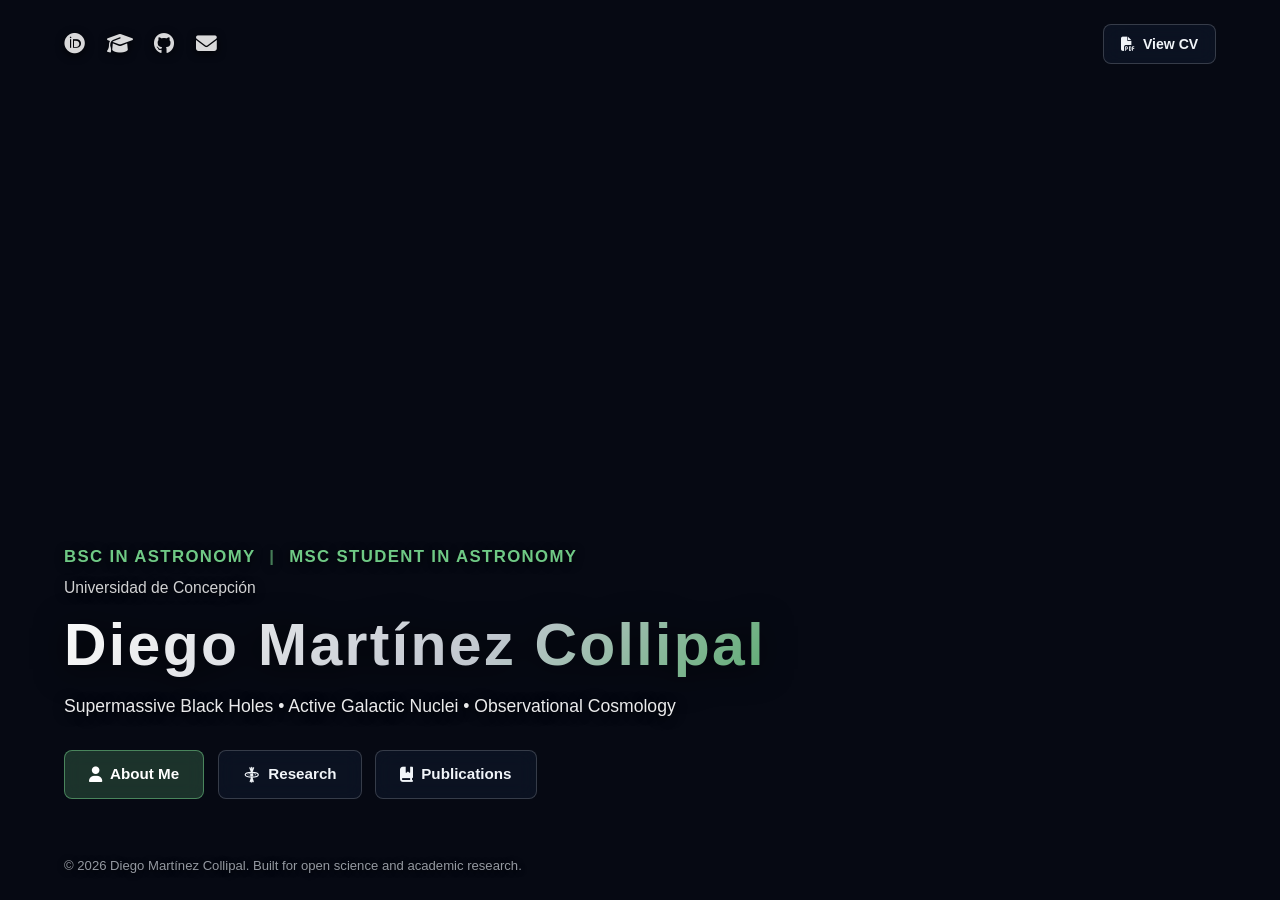
==== index.html @ 274dfdd7 "Add files via upload" ====
<!DOCTYPE html>
<html lang="en">
<head>
    <meta charset="UTF-8">
    <meta name="viewport" content="width=device-width, initial-scale=1.0">
    <meta name="description" content="Academic website of Diego Martínez Collipal - BSc in Astronomy | MSc Student in Astronomy & Astrophysics.">
    <title>Diego Martínez Collipal | Astronomy & Astrophysics</title>
    <link rel="stylesheet" href="styles.css">
    <link rel="stylesheet" href="https://cdnjs.cloudflare.com/ajax/libs/font-awesome/6.5.1/css/all.min.css">
</head>
<body class="page-with-bg home-body">

    <!-- Barra superior minimalista solo con redes y CV -->
    <header class="home-topbar">
        <div class="home-socials">
            <a href="https://orcid.org/0009-0004-4993-5656" target="_blank" rel="noopener" title="ORCID"><i class="fa-brands fa-orcid"></i></a>
            <a href="https://ui.adsabs.harvard.edu/search/fq=%7B!type%3Daqp%20v%3D%24fq_database%7D&fq_database=(database%3Aastronomy%20OR%20database%3Aphysics)&q=%20author%3A%22Martinez%20Collipal%22&sort=date%20desc%2C%20bibcode%20desc&p_=0" target="_blank" rel="noopener" title="NASA/ADS"><i class="fa-solid fa-graduation-cap"></i></a>
            <a href="https://github.com/DiegoMartinez-astro" target="_blank" rel="noopener" title="GitHub"><i class="fa-brands fa-github"></i></a>
            <a href="mailto:diego.collipal10@gmail.com" title="Email"><i class="fa-solid fa-envelope"></i></a>
        </div>
        <a href="CV.pdf" target="_blank" rel="noopener" class="home-btn home-btn-outline btn-sm">
            <i class="fa-solid fa-file-pdf"></i> View CV
        </a>
    </header>

    <!-- Contenido flotante sin tarjeta para dejar ver el fondo -->
    <main class="home-hero-open">
        <div class="home-identity">
            <p class="home-credentials">
                BSc in Astronomy <span class="sep">|</span> MSc Student in Astronomy
            </p>
            <p class="home-institution">Universidad de Concepción</p>

            <h1 class="interactive-hero-name">Diego Martínez Collipal</h1>

            <p class="home-tagline">
                Supermassive Black Holes &bull; Active Galactic Nuclei &bull; Observational Cosmology
            </p>

            <!-- Navegación principal limpia -->
            <nav class="home-cta-group">
                <a href="about.html" class="home-btn home-btn-primary">
                    <i class="fa-solid fa-user"></i> About Me
                </a>

                <a href="research.html" class="home-btn home-btn-secondary">
                    <svg class="nav-svg-icon" viewBox="0 0 24 24" fill="none" xmlns="http://www.w3.org/2000/svg">
                        <path d="M12 9V2M9.5 2.5L12 9L14.5 2.5" stroke="currentColor" stroke-width="1.8" stroke-linecap="round" stroke-linejoin="round"/>
                        <path d="M12 15V22M10 21.5L12 15L14 21.5" stroke="currentColor" stroke-width="1.8" stroke-linecap="round" stroke-linejoin="round"/>
                        <ellipse cx="12" cy="12" rx="9" ry="3.2" stroke="currentColor" stroke-width="1.6" stroke-linecap="round"/>
                        <ellipse cx="12" cy="12" rx="5.2" ry="1.8" stroke="currentColor" stroke-width="1.2" stroke-dasharray="1.5 2"/>
                        <circle cx="12" cy="12" r="2.2" fill="currentColor"/>
                    </svg>
                    Research
                </a>

                <a href="publications.html" class="home-btn home-btn-secondary">
                    <i class="fa-solid fa-book-bookmark"></i> Publications
                </a>
            </nav>
        </div>
    </main>

    <!-- Footer Discreto -->
    <footer class="home-footer">
        <p>&copy; 2026 Diego Martínez Collipal. Built for open science and academic research.</p>
    </footer>

</body>
</html>
---- styles.css ----
/* ===========================
   BASIC RESET & VARIABLES
   =========================== */

* {
    margin: 0;
    padding: 0;
    box-sizing: border-box;
}

:root {
    --primary-color: #6fc985;          /* Verde/azul principal para acentos */
    --secondary-color: #f1f5f9;        /* Blanco grisáceo para títulos y encabezados */
    --text-color: #e2e8f0;             /* Gris muy claro/blanco para el texto de lectura */
    --light-bg: rgba(30, 41, 59, 0.7); /* Contenedores internos oscuros y translúcidos */
    --white: #ffffff;
    --border-color: rgba(255, 255, 255, 0.12); /* Bordes sutiles semitransparentes */

    /* Variables de Hover */
    --hover-color: #6fc985;
    --hover-bg: rgba(255, 255, 255, 0.08);
}

body {
    font-family: 'Arial', sans-serif;
    line-height: 1.6;
    color: var(--text-color);
    background-color: #060913;
}

/* ===========================
   BACKGROUND IMAGE & MAIN CARD
   =========================== */

body.page-with-bg {
    background-image: url('fondo.png');
    background-repeat: no-repeat;
    background-position: center center;
    background-attachment: fixed;
    background-size: cover;
}

.main-card {
    background: rgba(15, 23, 42, 0.62);
    backdrop-filter: blur(12px);
    -webkit-backdrop-filter: blur(12px);
    border: 1px solid rgba(255, 255, 255, 0.1);
    border-radius: 12px;
    padding: 2.5rem;
    margin: 2.5rem auto;
    max-width: 1100px;
    box-shadow: 0 10px 30px rgba(0, 0, 0, 0.5);
}

/* ===========================
   NAVIGATION BAR (INTERNAL PAGES)
   =========================== */

.navbar {
    background-color: rgba(12, 12, 14, 0.92);
    backdrop-filter: blur(8px);
    -webkit-backdrop-filter: blur(8px);
    color: var(--white);
    padding: 1rem 0;
    position: sticky;
    top: 0;
    z-index: 100;
    border-bottom: 1px solid rgba(255, 255, 255, 0.12);
    box-shadow: 0 2px 10px rgba(0, 0, 0, 0.6);
}

.nav-container {
    max-width: 1200px;
    margin: 0 auto;
    padding: 0 2rem;
    display: flex;
    justify-content: space-between;
    align-items: center;
}

.logo {
    color: var(--white);
    font-weight: 700;
    text-decoration: none;
    font-size: 1.25rem;
    transition: color 0.25s ease;
}

.logo:hover {
    color: var(--hover-color);
}

.nav-menu {
    display: flex;
    list-style: none;
    gap: 1.5rem;
}

.nav-menu a {
    color: #e5e7eb;
    text-decoration: none;
    font-weight: 500;
    padding: 0.4rem 0.75rem;
    border-radius: 6px;
    transition: color 0.25s ease, background-color 0.25s ease;
}

.nav-menu a:hover {
    color: var(--hover-color);
    background-color: var(--hover-bg);
}

.nav-menu a.active {
    color: var(--primary-color);
    background-color: rgba(96, 165, 250, 0.12);
}

/* ===========================
   MAIN CONTENT & HEADERS
   =========================== */

main {
    min-height: calc(100vh - 200px);
}

.container {
    max-width: 1200px;
    margin: 0 auto;
    padding: 2rem;
}

.section-header {
    border-bottom: 2px solid var(--border-color);
    padding-bottom: 1rem;
    margin-bottom: 2rem;
}

.section-header h2,
.content-section h2 {
    font-size: 2.2rem;
    color: var(--secondary-color);
    margin-bottom: 0.5rem;
}

.subtitle,
.gallery-item figcaption,
.side-gallery h4 {
    color: #94a3b8;
}

/* ===========================
   ABOUT PAGE LAYOUT (2 COLUMNS)
   =========================== */

.about-grid {
    display: grid;
    grid-template-columns: 350px 1fr;
    gap: 3rem;
    align-items: start;
}

.photos-sidebar {
    display: flex;
    flex-direction: column;
    gap: 1.5rem;
}

.profile-card {
    text-align: center;
    background: transparent;
    border: none;
    padding: 0;
    box-shadow: none;
}

.profile-photo {
    width: 100%;
    max-width: 300px;
    aspect-ratio: 1 / 1;
    object-fit: cover;
    border-radius: 50%;
    border: 3px solid #cbd5e1;
    margin-bottom: 0.75rem;
}

.profile-meta h3 {
    font-size: 1.1rem;
    color: var(--secondary-color);
    margin: 0.25rem 0;
}

.profile-meta .affiliation {
    font-size: 0.85rem;
    color: #cbd5e1;
    margin: 0.2rem 0;
}

.profile-meta .contact-email {
    font-size: 0.85rem;
    color: var(--primary-color);
    margin-top: 0.4rem;
}

.side-gallery h4 {
    font-size: 0.9rem;
    text-transform: uppercase;
    letter-spacing: 0.05em;
    color: #94a3b8;
    margin-bottom: 0.75rem;
    border-bottom: 1px solid var(--border-color);
    padding-bottom: 0.35rem;
}

.gallery-item {
    margin-bottom: 1.25rem;
    background: transparent;
    border: 1px solid var(--border-color);
    border-radius: 10px;
    overflow: hidden;
}

.gallery-img {
    width: 100%;
    height: 220px;
    object-fit: cover;
    display: block;
    transition: transform 0.3s ease;
}

.gallery-item:hover .gallery-img {
    transform: scale(1.03);
}

.gallery-item figcaption {
    display: none;
}

.about-text h3 {
    color: var(--secondary-color);
    font-size: 1.4rem;
    margin-top: 0;
    margin-bottom: 1rem;
}

.about-text p {
    margin-bottom: 1rem;
    font-size: 1rem;
    line-height: 1.7;
    color: var(--text-color);
}

/* Badges de Líneas de Investigación */
.tag-list {
    display: flex;
    flex-wrap: wrap;
    gap: 0.5rem;
    padding: 0;
    list-style: none;
    margin: 0.75rem 0 1.75rem 0;
}

.tag-list li {
    background: var(--light-bg);
    color: var(--secondary-color);
    padding: 0.35rem 0.75rem;
    border-radius: 9999px;
    font-size: 0.85rem;
    border: 1px solid var(--border-color);
}

/* Grid de Habilidades Técnicas */
.skills-grid {
    display: grid;
    grid-template-columns: repeat(auto-fit, minmax(240px, 1fr));
    gap: 1.25rem;
    margin: 0.75rem 0 1.75rem 0;
}

.skill-category {
    background: var(--light-bg);
    border: 1px solid var(--border-color);
    border-radius: 8px;
    padding: 1.1rem;
}

.skill-category h5 {
    margin: 0 0 0.5rem 0;
    font-size: 0.95rem;
    color: var(--secondary-color);
}

.skill-category ul {
    margin: 0;
    padding-left: 1.2rem;
    font-size: 0.85rem;
    line-height: 1.5;
    color: var(--text-color);
}

/* Enlaces Académicos (Botones) */
.links-row {
    display: flex;
    flex-wrap: wrap;
    gap: 0.6rem;
    margin-top: 0.75rem;
}

.academic-btn {
    display: inline-flex;
    align-items: center;
    gap: 0.45rem;
    padding: 0.5rem 0.95rem;
    background-color: rgba(30, 41, 59, 0.85);
    color: var(--secondary-color);
    text-decoration: none;
    border-radius: 6px;
    font-size: 0.85rem;
    border: 1px solid var(--border-color);
    transition: background-color 0.25s ease, color 0.25s ease, border-color 0.25s ease, transform 0.2s ease;
}

.academic-btn:hover {
    background-color: var(--primary-color);
    color: #0f172a;
    border-color: var(--hover-color);
    transform: translateY(-2px);
}

/* ===========================
   BUTTONS & GENERAL COMPONENTS
   =========================== */

.btn {
    display: inline-block;
    background-color: var(--white);
    color: var(--primary-color);
    padding: 0.8rem 2rem;
    text-decoration: none;
    border-radius: 5px;
    font-weight: bold;
    transition: all 0.3s;
    border: 2px solid var(--white);
}

.btn:hover {
    background-color: transparent;
    color: var(--white);
}

.btn-small {
    display: inline-block;
    background-color: var(--primary-color);
    color: var(--white);
    padding: 0.5rem 1.5rem;
    text-decoration: none;
    border-radius: 5px;
    transition: background-color 0.3s;
    font-size: 0.9rem;
}

.btn-small:hover {
    background-color: var(--hover-color);
    color: #0f172a;
}

.features {
    background-color: var(--light-bg);
    padding: 4rem 2rem;
}

.features .container {
    display: grid;
    grid-template-columns: repeat(auto-fit, minmax(250px, 1fr));
    gap: 2rem;
}

.feature-box {
    background-color: rgba(15, 23, 42, 0.7);
    border: 1px solid var(--border-color);
    padding: 2rem;
    border-radius: 10px;
    text-align: center;
    box-shadow: 0 4px 15px rgba(0, 0, 0, 0.3);
    transition: transform 0.3s;
}

.feature-box:hover {
    transform: translateY(-5px);
}

.feature-box h3 {
    font-size: 1.5rem;
    margin-bottom: 1rem;
    color: var(--secondary-color);
}

/* ===========================
   PORTFOLIO & CONTACT PAGES
   =========================== */

.portfolio-grid {
    display: grid;
    grid-template-columns: repeat(auto-fit, minmax(280px, 1fr));
    gap: 2rem;
    margin-top: 2rem;
}

.portfolio-item {
    background-color: rgba(15, 23, 42, 0.7);
    border: 1px solid var(--border-color);
    border-radius: 10px;
    overflow: hidden;
    box-shadow: 0 4px 15px rgba(0, 0, 0, 0.3);
    transition: transform 0.3s, box-shadow 0.3s;
}

.portfolio-item:hover {
    transform: translateY(-5px);
    box-shadow: 0 8px 25px rgba(0, 0, 0, 0.4);
}

.portfolio-image {
    width: 100%;
    height: 200px;
    background-color: var(--light-bg);
    display: flex;
    align-items: center;
    justify-content: center;
}

.placeholder-image {
    font-size: 1.2rem;
    color: #999;
    font-weight: bold;
}

.portfolio-item h3 {
    padding: 1rem 1rem 0.5rem 1rem;
    color: var(--secondary-color);
}

.portfolio-item p {
    padding: 0 1rem 1rem 1rem;
    color: var(--text-color);
}

.portfolio-item .btn-small {
    margin: 0 1rem 1rem 1rem;
}

.contact-container {
    display: grid;
    grid-template-columns: repeat(auto-fit, minmax(300px, 1fr));
    gap: 3rem;
    margin-top: 2rem;
}

.contact-info {
    background-color: var(--light-bg);
    border: 1px solid var(--border-color);
    padding: 2rem;
    border-radius: 10px;
}

.contact-info h3 {
    color: var(--secondary-color);
    margin-bottom: 1.5rem;
}

.info-item {
    margin-bottom: 1.5rem;
}

.info-item strong {
    display: block;
    color: var(--secondary-color);
    margin-bottom: 0.3rem;
}

.info-item a {
    color: var(--primary-color);
    text-decoration: none;
    transition: color 0.2s ease;
}

.info-item a:hover {
    color: var(--hover-color);
    text-decoration: underline;
}

.contact-form {
    background-color: rgba(15, 23, 42, 0.7);
    border: 1px solid var(--border-color);
    padding: 2rem;
    border-radius: 10px;
    box-shadow: 0 4px 15px rgba(0, 0, 0, 0.3);
}

.contact-form h3 {
    color: var(--secondary-color);
    margin-bottom: 1rem;
}

.form-note {
    font-size: 0.9rem;
    color: #94a3b8;
    margin-bottom: 1.5rem;
}

.form-group {
    margin-bottom: 1.5rem;
}

.form-group label {
    display: block;
    margin-bottom: 0.5rem;
    color: var(--secondary-color);
    font-weight: 500;
}

.form-group input,
.form-group textarea {
    width: 100%;
    padding: 0.8rem;
    background: rgba(15, 23, 42, 0.6);
    border: 1px solid var(--border-color);
    color: var(--text-color);
    border-radius: 5px;
    font-size: 1rem;
    font-family: inherit;
}

.form-group input:focus,
.form-group textarea:focus {
    outline: none;
    border-color: var(--primary-color);
}

/* ===========================
   FOOTER (INTERNAL PAGES)
   =========================== */

footer {
    background-color: rgba(12, 12, 14, 0.95);
    border-top: 1px solid var(--border-color);
    color: var(--white);
    text-align: center;
    padding: 2rem;
    margin-top: 4rem;
}

.footer-content p {
    color: #94a3b8;
    font-size: 0.9rem;
}

/* ===========================
   HOME PAGE (OPEN HERO LAYOUT)
   =========================== */

body.page-with-bg.home-body {
    min-height: 100vh;
    display: flex;
    flex-direction: column;
    justify-content: space-between;
    position: relative;
    /* Viñeta sutil abajo y arriba para legibilidad sin tapar el centro del fondo */
    background-image:
        linear-gradient(to top, rgba(6, 9, 19, 0.88) 0%, rgba(6, 9, 19, 0.22) 48%, rgba(6, 9, 19, 0.42) 100%),
        url('fondo.png');
    background-size: cover;
    background-position: center center;
    background-attachment: fixed;
}

/* Barra superior minimalista */
.home-topbar {
    display: flex;
    justify-content: space-between;
    align-items: center;
    padding: 1.5rem 4rem;
    z-index: 10;
}

.home-topbar .home-socials {
    display: flex;
    align-items: center;
    gap: 1.35rem;
    margin: 0;
    padding: 0;
    border: none;
}

.home-topbar .home-socials a {
    color: rgba(255, 255, 255, 0.85);
    font-size: 1.3rem;
    transition: transform 0.2s ease, color 0.2s ease;
    text-shadow: 0 2px 8px rgba(0, 0, 0, 0.85);
}

.home-topbar .home-socials a:hover {
    color: var(--hover-color);
    transform: translateY(-2px);
}

/* Bloque principal flotante abajo a la izquierda */
.home-hero-open {
    flex: 1;
    min-height: auto;
    display: flex;
    align-items: flex-end;
    padding: 2rem 4rem 2.5rem 4rem;
}

.home-identity {
    max-width: 820px;
    text-align: left;
}

/* Credenciales académicas destacadas */
.home-credentials {
    font-size: 1.05rem;
    font-weight: 700;
    letter-spacing: 0.08em;
    text-transform: uppercase;
    color: var(--primary-color);
    margin-bottom: 0.25rem;
    text-shadow: 0 2px 10px rgba(0, 0, 0, 0.9);
}

.home-credentials .sep {
    margin: 0 0.5rem;
    opacity: 0.6;
}

.home-institution {
    font-size: 0.98rem;
    color: rgba(255, 255, 255, 0.82);
    margin-bottom: 0.75rem;
    text-shadow: 0 2px 10px rgba(0, 0, 0, 0.9);
}

/* Nombre grande interactivo (sin text-shadow para no ensuciar el transparente) */
.interactive-hero-name {
    font-size: clamp(2.2rem, 4.6vw, 3.9rem);
    font-weight: 700;
    line-height: 1.12;
    margin: 0 0 0.85rem 0;
    cursor: default;
    user-select: none;
    display: inline-block;
    letter-spacing: 0.04em;

    background: linear-gradient(135deg, rgba(255, 255, 255, 0.98) 0%, rgba(226, 232, 240, 0.85) 60%, rgba(111, 201, 133, 0.85) 100%);
    -webkit-background-clip: text;
    background-clip: text;
    -webkit-text-fill-color: transparent;

    filter: drop-shadow(0 4px 16px rgba(0, 0, 0, 0.85));
    transition: transform 0.4s cubic-bezier(0.2, 0.8, 0.2, 1), filter 0.4s ease;
}

.interactive-hero-name:hover {
    transform: translateY(-4px) scale(1.015);
    filter: drop-shadow(0 10px 24px rgba(111, 201, 133, 0.45));
}

.home-tagline {
    font-size: 1.1rem;
    color: rgba(255, 255, 255, 0.92);
    max-width: 720px;
    margin: 0 0 1.85rem 0;
    line-height: 1.6;
    font-weight: 400;
    text-shadow: 0 2px 12px rgba(0, 0, 0, 0.95);
}

/* Botones de acción en Home */
.home-cta-group {
    display: flex;
    flex-wrap: wrap;
    gap: 0.85rem;
    justify-content: flex-start;
}

.home-btn {
    display: inline-flex;
    align-items: center;
    gap: 0.5rem;
    padding: 0.72rem 1.5rem;
    border-radius: 8px;
    font-size: 0.95rem;
    font-weight: 600;
    text-decoration: none;
    backdrop-filter: blur(10px);
    -webkit-backdrop-filter: blur(10px);
    transition: all 0.25s ease;
}

.btn-sm {
    padding: 0.48rem 1.05rem;
    font-size: 0.88rem;
}

.home-btn-primary {
    background: rgba(111, 201, 133, 0.22);
    border: 1px solid rgba(111, 201, 133, 0.55);
    color: var(--white);
}

.home-btn-primary:hover {
    background: var(--primary-color);
    color: #0f172a;
    transform: translateY(-2px);
    box-shadow: 0 8px 20px rgba(111, 201, 133, 0.35);
}

.home-btn-secondary,
.home-btn-outline {
    background: rgba(15, 23, 42, 0.65);
    border: 1px solid rgba(255, 255, 255, 0.18);
    color: var(--secondary-color);
}

.home-btn-secondary:hover,
.home-btn-outline:hover {
    background: rgba(255, 255, 255, 0.14);
    color: var(--white);
    border-color: rgba(255, 255, 255, 0.38);
    transform: translateY(-2px);
}

.nav-svg-icon {
    width: 1.15em;
    height: 1.15em;
    display: inline-block;
    vertical-align: -0.15em;
    transition: transform 0.25s ease;
}

.home-btn:hover .nav-svg-icon {
    transform: scale(1.12) rotate(-8deg);
}

/* Footer transparente en Home */
.home-footer {
    background: transparent;
    border: none;
    padding: 1rem 4rem 1.5rem 4rem;
    text-align: left;
    margin-top: 0;
}

.home-footer p {
    color: rgba(226, 232, 240, 0.65);
    font-size: 0.82rem;
    text-shadow: 0 1px 6px rgba(0, 0, 0, 0.9);
}

/* ===========================
   PUBLICATIONS & RESEARCH PAGES
   =========================== */

.pub-list {
    list-style: none;
    padding: 0;
    margin: 0;
    display: flex;
    flex-direction: column;
    gap: 1.5rem;
}

.pub-card {
    margin-bottom: 0;
}

.research-project {
    margin-bottom: 2.5rem;
}

.project-grid {
    display: grid;
    grid-template-columns: 1.15fr 0.85fr;
    gap: 2.5rem;
    align-items: center;
}

.project-grid.reverse-layout {
    grid-template-columns: 0.85fr 1.15fr;
}

.project-grid.reverse-layout .project-text {
    order: 2;
}

.project-grid.reverse-layout .project-media {
    order: 1;
}

.project-badge {
    display: inline-block;
    font-size: 0.78rem;
    font-weight: 700;
    text-transform: uppercase;
    letter-spacing: 0.08em;
    color: var(--primary-color);
    background: rgba(96, 165, 250, 0.12);
    border: 1px solid rgba(96, 165, 250, 0.3);
    padding: 0.2rem 0.65rem;
    border-radius: 9999px;
    margin-bottom: 0.75rem;
}

.project-text h3 {
    font-size: 1.45rem;
    color: var(--secondary-color);
    margin-bottom: 0.9rem;
    line-height: 1.3;
}

.project-text p {
    font-size: 0.95rem;
    line-height: 1.65;
    color: var(--text-color);
    margin-bottom: 0.85rem;
}

.project-tags {
    display: flex;
    flex-wrap: wrap;
    gap: 0.45rem;
    margin: 1rem 0 1.25rem 0;
}

.project-tags span {
    font-size: 0.8rem;
    background: rgba(15, 23, 42, 0.7);
    color: #cbd5e1;
    border: 1px solid var(--border-color);
    padding: 0.25rem 0.6rem;
    border-radius: 6px;
}

.project-actions {
    display: flex;
    gap: 0.75rem;
    align-items: center;
}

.badge-status {
    font-size: 0.85rem;
    color: #94a3b8;
    background: rgba(255, 255, 255, 0.05);
    border: 1px solid var(--border-color);
    padding: 0.4rem 0.85rem;
    border-radius: 6px;
}

.project-media {
    display: flex;
    justify-content: center;
    align-items: center;
    width: 100%;
}

.research-fig {
    display: table;
    margin: 0 auto;
    padding: 0.6rem;
    background: rgba(255, 255, 255, 0.03);
    border: 1px solid rgba(255, 255, 255, 0.1);
    border-radius: 10px;
    box-shadow: 0 4px 20px rgba(0, 0, 0, 0.25);
    transition: border-color 0.25s ease, transform 0.25s ease;
}

.research-fig:hover {
    border-color: rgba(255, 255, 255, 0.25);
    transform: translateY(-2px);
}

.research-img {
    display: block;
    width: 100%;
    max-width: 520px;
    height: auto;
    max-height: 420px;
    object-fit: contain;
    border-radius: 6px;
    margin: 0 auto;
}

.research-fig figcaption {
    display: table-caption;
    caption-side: bottom;
    padding-top: 0.6rem;
    font-size: 0.8rem;
    line-height: 1.35;
    color: rgba(255, 255, 255, 0.7);
    text-align: center;
}

.project-divider {
    border: none;
    height: 1px;
    background: linear-gradient(90deg, transparent, var(--border-color), transparent);
    margin: 3rem 0;
}

/* Propuestas Observacionales */
.proposals-grid {
    display: grid;
    grid-template-columns: repeat(auto-fit, minmax(280px, 1fr));
    gap: 1.25rem;
    margin-top: 1.5rem;
}

.proposal-card {
    background: var(--light-bg);
    border: 1px solid var(--border-color);
    border-radius: 10px;
    padding: 1.25rem;
    transition: transform 0.25s ease, border-color 0.25s ease;
}

.proposal-card:hover {
    transform: translateY(-3px);
    border-color: rgba(96, 165, 250, 0.3);
}

.proposal-header {
    display: flex;
    justify-content: space-between;
    align-items: center;
    margin-bottom: 0.75rem;
}

.role-badge {
    font-size: 0.75rem;
    font-weight: 700;
    padding: 0.2rem 0.5rem;
    border-radius: 4px;
}

.role-badge.pi {
    background: #2563eb;
    color: #ffffff;
}

.role-badge.coi {
    background: rgba(255, 255, 255, 0.1);
    color: #cbd5e1;
}

.facility-badge {
    font-size: 0.8rem;
    color: #94a3b8;
    font-weight: 500;
}

.facility-badge.accepted {
    color: #4ade80;
    font-weight: 600;
}

.proposal-card h4 {
    font-size: 1rem;
    color: var(--secondary-color);
    margin-bottom: 0.5rem;
    line-height: 1.35;
}

.proposal-meta {
    font-size: 0.8rem;
    color: #94a3b8;
    margin-bottom: 0.5rem;
}

.proposal-desc {
    font-size: 0.85rem;
    line-height: 1.45;
    color: var(--text-color);
}

.section-divider {
    border: none;
    height: 1px;
    background: linear-gradient(
        90deg,
        rgba(255, 255, 255, 0) 0%,
        rgba(255, 255, 255, 0.25) 50%,
        rgba(255, 255, 255, 0) 100%
    );
    margin: 2.2rem 0;
    width: 100%;
}

/* Outreach / Trio Cards */
.trio-cards-grid {
    display: grid;
    grid-template-columns: repeat(3, 1fr);
    gap: 1.2rem;
    margin-top: 1rem;
    margin-bottom: 2rem;
}

.trio-card {
    background: rgba(255, 255, 255, 0.04);
    border: 1px solid rgba(255, 255, 255, 0.1);
    border-radius: 12px;
    overflow: hidden;
    margin: 0;
    display: flex;
    flex-direction: column;
    transition: transform 0.25s ease, border-color 0.25s ease;
}

.trio-card:hover {
    transform: translateY(-4px);
    border-color: rgba(255, 255, 255, 0.3);
}

.trio-card-img {
    width: 100%;
    height: 180px;
    object-fit: cover;
    display: block;
    background-color: rgba(255, 255, 255, 0.05);
}

.trio-card figcaption {
    padding: 0.9rem 1rem;
    display: flex;
    flex-direction: column;
    gap: 0.25rem;
    flex-grow: 1;
}

.trio-tag {
    font-size: 0.72rem;
    text-transform: uppercase;
    letter-spacing: 0.06em;
    color: #64b5f6;
    display: flex;
    align-items: center;
    gap: 0.4rem;
    margin-bottom: 0.2rem;
}

.trio-card figcaption strong {
    font-size: 0.95rem;
    color: #ffffff;
    line-height: 1.25;
}

.trio-card figcaption span {
    font-size: 0.8rem;
    color: rgba(255, 255, 255, 0.65);
    line-height: 1.35;
}

/* ===========================
   RESPONSIVE DESIGN
   =========================== */

@media (max-width: 900px) {
    .project-grid,
    .project-grid.reverse-layout {
        grid-template-columns: 1fr;
        gap: 1.75rem;
    }

    .project-grid.reverse-layout .project-text,
    .project-grid.reverse-layout .project-media {
        order: unset;
    }

    .research-img {
        max-height: 300px;
    }
}

@media (max-width: 860px) {
    .nav-container {
        flex-direction: column;
        gap: 1rem;
    }

    .nav-menu {
        gap: 1rem;
        flex-wrap: wrap;
        justify-content: center;
    }

    .about-grid {
        grid-template-columns: 1fr;
        gap: 2rem;
    }

    .photos-sidebar {
        max-width: 320px;
        margin: 0 auto;
    }

    .main-card {
        padding: 1.5rem;
        margin: 1rem;
    }
}

@media (max-width: 768px) {
    .trio-cards-grid {
        grid-template-columns: 1fr;
    }

    .home-topbar {
        padding: 1.25rem 1.5rem;
    }

    .home-hero-open {
        padding: 1.5rem;
        align-items: flex-end;
    }

    .home-footer {
        padding: 1rem 1.5rem 1.5rem 1.5rem;
    }
}
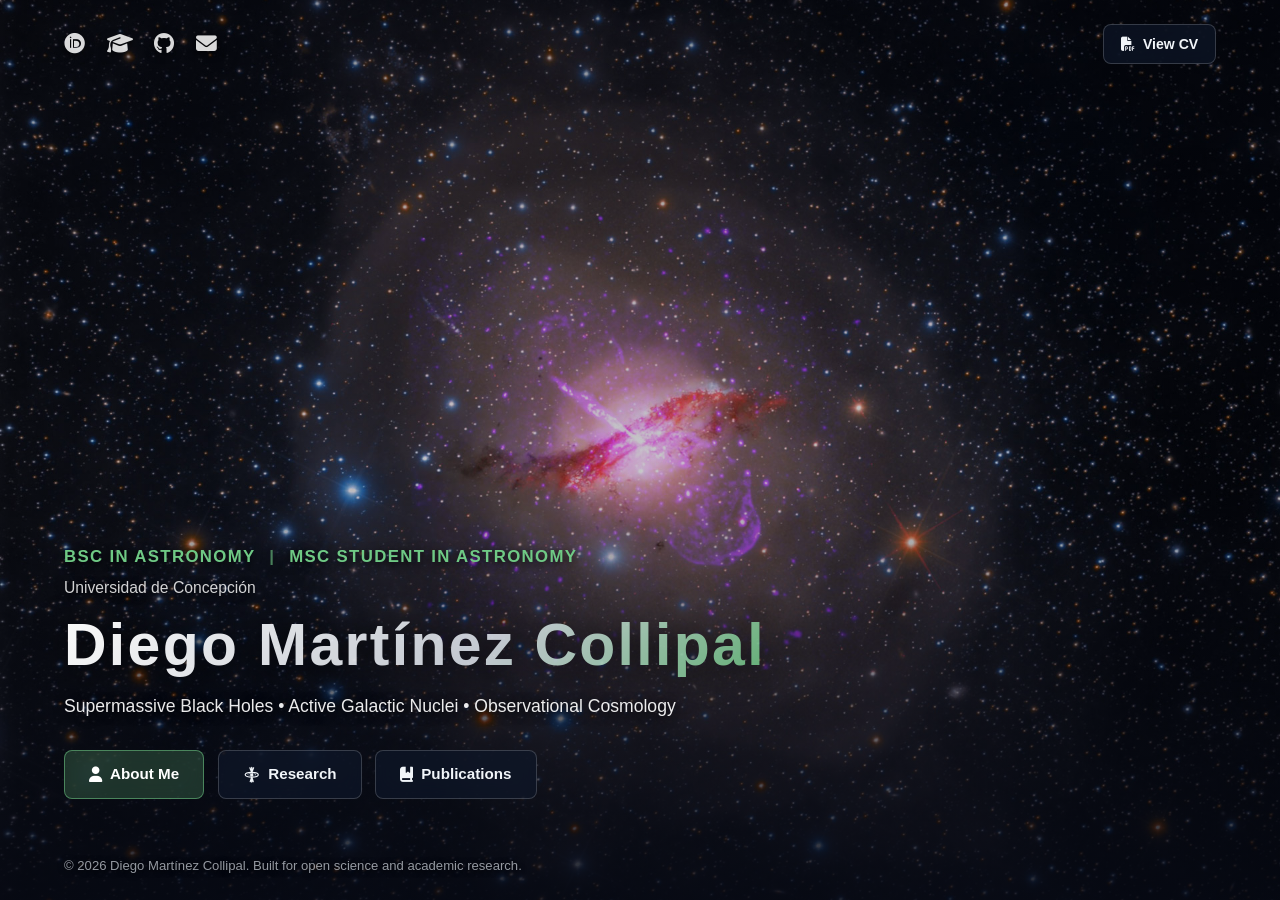
==== commit 152f4a6e: "Add files via upload" ====
--- a/index.html
+++ b/index.html
@@ -10,7 +10,7 @@
 </head>
 <body class="page-with-bg home-body">
 
-    <!-- Barra superior minimalista solo con redes y CV -->
+   
     <header class="home-topbar">
         <div class="home-socials">
             <a href="https://orcid.org/0009-0004-4993-5656" target="_blank" rel="noopener" title="ORCID"><i class="fa-brands fa-orcid"></i></a>
@@ -18,12 +18,11 @@
             <a href="https://github.com/DiegoMartinez-astro" target="_blank" rel="noopener" title="GitHub"><i class="fa-brands fa-github"></i></a>
             <a href="mailto:diego.collipal10@gmail.com" title="Email"><i class="fa-solid fa-envelope"></i></a>
         </div>
-        <a href="CV.pdf" target="_blank" rel="noopener" class="home-btn home-btn-outline btn-sm">
+        <a href="im/CV.pdf" target="_blank" rel="noopener" class="home-btn home-btn-outline btn-sm">
             <i class="fa-solid fa-file-pdf"></i> View CV
         </a>
     </header>
 
-    <!-- Contenido flotante sin tarjeta para dejar ver el fondo -->
     <main class="home-hero-open">
         <div class="home-identity">
             <p class="home-credentials">
@@ -37,7 +36,7 @@
                 Supermassive Black Holes &bull; Active Galactic Nuclei &bull; Observational Cosmology
             </p>
 
-            <!-- Navegación principal limpia -->
+
             <nav class="home-cta-group">
                 <a href="about.html" class="home-btn home-btn-primary">
                     <i class="fa-solid fa-user"></i> About Me
@@ -61,7 +60,7 @@
         </div>
     </main>
 
-    <!-- Footer Discreto -->
+
     <footer class="home-footer">
         <p>&copy; 2026 Diego Martínez Collipal. Built for open science and academic research.</p>
     </footer>
--- a/styles.css
+++ b/styles.css
@@ -1,6 +1,3 @@
-/* ===========================
-   BASIC RESET & VARIABLES
-   =========================== */
 
 * {
     margin: 0;
@@ -9,14 +6,14 @@
 }
 
 :root {
-    --primary-color: #6fc985;          /* Verde/azul principal para acentos */
-    --secondary-color: #f1f5f9;        /* Blanco grisáceo para títulos y encabezados */
-    --text-color: #e2e8f0;             /* Gris muy claro/blanco para el texto de lectura */
-    --light-bg: rgba(30, 41, 59, 0.7); /* Contenedores internos oscuros y translúcidos */
+    --primary-color: #6fc985;          
+    --secondary-color: #f1f5f9;       
+    --text-color: #e2e8f0;             
+    --light-bg: rgba(30, 41, 59, 0.7); 
     --white: #ffffff;
-    --border-color: rgba(255, 255, 255, 0.12); /* Bordes sutiles semitransparentes */
-
-    /* Variables de Hover */
+    --border-color: rgba(255, 255, 255, 0.12); 
+
+   
     --hover-color: #6fc985;
     --hover-bg: rgba(255, 255, 255, 0.08);
 }
@@ -28,12 +25,10 @@
     background-color: #060913;
 }
 
-/* ===========================
-   BACKGROUND IMAGE & MAIN CARD
-   =========================== */
+
 
 body.page-with-bg {
-    background-image: url('fondo.png');
+    background-image: url('im/fondo.png');
     background-repeat: no-repeat;
     background-position: center center;
     background-attachment: fixed;
@@ -52,9 +47,7 @@
     box-shadow: 0 10px 30px rgba(0, 0, 0, 0.5);
 }
 
-/* ===========================
-   NAVIGATION BAR (INTERNAL PAGES)
-   =========================== */
+
 
 .navbar {
     background-color: rgba(12, 12, 14, 0.92);
@@ -115,9 +108,7 @@
     background-color: rgba(96, 165, 250, 0.12);
 }
 
-/* ===========================
-   MAIN CONTENT & HEADERS
-   =========================== */
+
 
 main {
     min-height: calc(100vh - 200px);
@@ -148,9 +139,7 @@
     color: #94a3b8;
 }
 
-/* ===========================
-   ABOUT PAGE LAYOUT (2 COLUMNS)
-   =========================== */
+
 
 .about-grid {
     display: grid;
@@ -249,7 +238,7 @@
     color: var(--text-color);
 }
 
-/* Badges de Líneas de Investigación */
+
 .tag-list {
     display: flex;
     flex-wrap: wrap;
@@ -268,7 +257,7 @@
     border: 1px solid var(--border-color);
 }
 
-/* Grid de Habilidades Técnicas */
+
 .skills-grid {
     display: grid;
     grid-template-columns: repeat(auto-fit, minmax(240px, 1fr));
@@ -297,7 +286,6 @@
     color: var(--text-color);
 }
 
-/* Enlaces Académicos (Botones) */
 .links-row {
     display: flex;
     flex-wrap: wrap;
@@ -326,9 +314,7 @@
     transform: translateY(-2px);
 }
 
-/* ===========================
-   BUTTONS & GENERAL COMPONENTS
-   =========================== */
+
 
 .btn {
     display: inline-block;
@@ -394,9 +380,7 @@
     color: var(--secondary-color);
 }
 
-/* ===========================
-   PORTFOLIO & CONTACT PAGES
-   =========================== */
+
 
 .portfolio-grid {
     display: grid;
@@ -536,9 +520,6 @@
     border-color: var(--primary-color);
 }
 
-/* ===========================
-   FOOTER (INTERNAL PAGES)
-   =========================== */
 
 footer {
     background-color: rgba(12, 12, 14, 0.95);
@@ -554,9 +535,6 @@
     font-size: 0.9rem;
 }
 
-/* ===========================
-   HOME PAGE (OPEN HERO LAYOUT)
-   =========================== */
 
 body.page-with-bg.home-body {
     min-height: 100vh;
@@ -564,16 +542,16 @@
     flex-direction: column;
     justify-content: space-between;
     position: relative;
-    /* Viñeta sutil abajo y arriba para legibilidad sin tapar el centro del fondo */
+
     background-image:
         linear-gradient(to top, rgba(6, 9, 19, 0.88) 0%, rgba(6, 9, 19, 0.22) 48%, rgba(6, 9, 19, 0.42) 100%),
-        url('fondo.png');
+        url('im/fondo.png');
     background-size: cover;
     background-position: center center;
     background-attachment: fixed;
 }
 
-/* Barra superior minimalista */
+
 .home-topbar {
     display: flex;
     justify-content: space-between;
@@ -603,7 +581,6 @@
     transform: translateY(-2px);
 }
 
-/* Bloque principal flotante abajo a la izquierda */
 .home-hero-open {
     flex: 1;
     min-height: auto;
@@ -617,7 +594,7 @@
     text-align: left;
 }
 
-/* Credenciales académicas destacadas */
+
 .home-credentials {
     font-size: 1.05rem;
     font-weight: 700;
@@ -640,7 +617,7 @@
     text-shadow: 0 2px 10px rgba(0, 0, 0, 0.9);
 }
 
-/* Nombre grande interactivo (sin text-shadow para no ensuciar el transparente) */
+
 .interactive-hero-name {
     font-size: clamp(2.2rem, 4.6vw, 3.9rem);
     font-weight: 700;
@@ -742,7 +719,6 @@
     transform: scale(1.12) rotate(-8deg);
 }
 
-/* Footer transparente en Home */
 .home-footer {
     background: transparent;
     border: none;
@@ -757,9 +733,6 @@
     text-shadow: 0 1px 6px rgba(0, 0, 0, 0.9);
 }
 
-/* ===========================
-   PUBLICATIONS & RESEARCH PAGES
-   =========================== */
 
 .pub-list {
     list-style: none;
@@ -907,7 +880,7 @@
     margin: 3rem 0;
 }
 
-/* Propuestas Observacionales */
+
 .proposals-grid {
     display: grid;
     grid-template-columns: repeat(auto-fit, minmax(280px, 1fr));
@@ -995,7 +968,6 @@
     width: 100%;
 }
 
-/* Outreach / Trio Cards */
 .trio-cards-grid {
     display: grid;
     grid-template-columns: repeat(3, 1fr);
@@ -1059,9 +1031,6 @@
     line-height: 1.35;
 }
 
-/* ===========================
-   RESPONSIVE DESIGN
-   =========================== */
 
 @media (max-width: 900px) {
     .project-grid,
